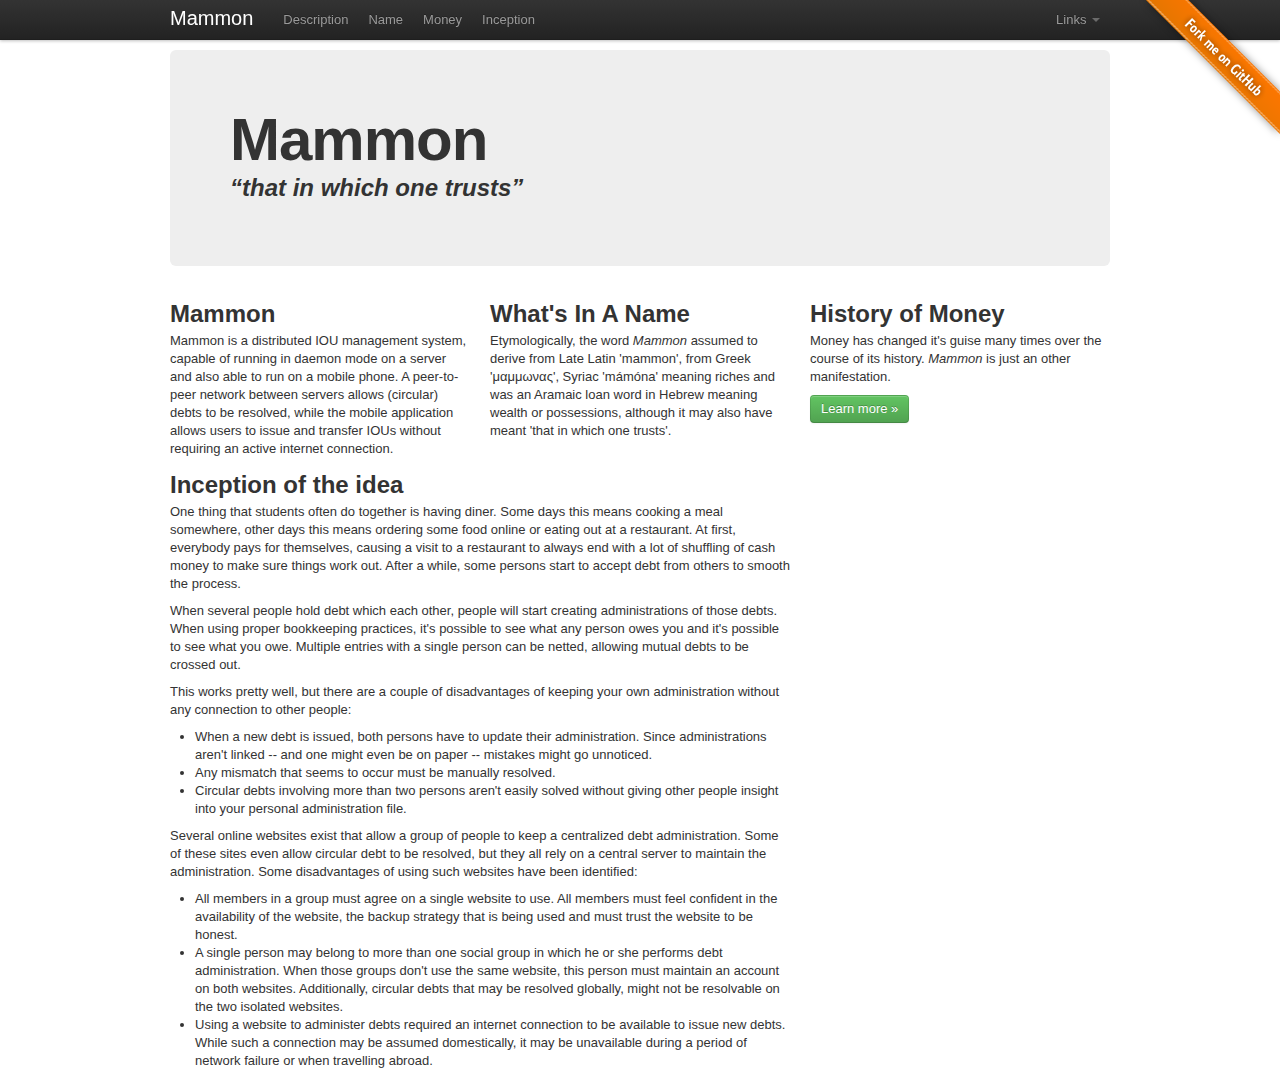
==== index.html @ 9b78225c "Merge pull request #5 from dvberkel/website" ====
<!DOCTYPE html>
<html lang="en">
  <head>
    <title>Mammon</title>
    <link rel="stylesheet" href="css/bootstrap.min.css"/>
    <link rel="stylesheet" href="css/mammon.css"/>
    <script type="text/javascript" src="lib/jquery-1.7.1.min.js"></script>
    <script type="text/javascript" src="lib/bootstrap-dropdown.js"></script>
    <script type="text/javascript" src="js/mammon.js"></script>
  </head>
  <body>
    <div class="navbar navbar-fixed-top">
      <div class="navbar-inner">
	<div class="container">
	  <a class="brand" href="#">Mammon</a>
	  <ul class="nav">
	    <li><a href="#description">Description</a></li>
	    <li><a href="#name">Name</a></li>
	    <li><a href="#history">Money</a></li>
	    <li><a href="#inception">Inception</a></li>
	  </ul>
	  <ul class="nav pull-right">
	    <li class="dropdown">
	      <a class="dropdown-toggle" data-toggle="dropdown" href="#">
		Links
		<b class="caret"></b>
	      </a>
	      <ul class="dropdown-menu">
		<li><a href="https://github.com/phedny/Mammon/wiki">Wiki</a></li>
		<li><a href="https://trello.com/board/mammon/4f639dd1d07a7b10213890c5">Trello</a></li>
	      </ul>
	    </li>
	  </ul>
	</div>
      </div>
    </div>
    <div class="container">
      <div class="hero-unit">
	<h1>Mammon</h1>
	<h2 class="sub-title">&#8220;that in which one trusts&#8221;</h2>
      </div>
      <div class="row">
	<div id="description" class="span4">
	  <h2>Mammon</h2>
	  <p>
	    Mammon is a distributed IOU management system, capable of
	    running in daemon mode on a server and also able to run on
	    a mobile phone. A peer-to-peer network between servers
	    allows (circular) debts to be resolved, while the mobile
	    application allows users to issue and transfer IOUs
	    without requiring an active internet connection. 
	  </p>
	</div>
	<div id="name" class="span4">
	  <h2>What's In A Name</h2>
	  <p>
	    Etymologically, the word <em>Mammon</em> assumed to derive
	    from Late Latin 'mammon', from Greek '&mu;&alpha;&mu;&mu;&omega;&nu;&alpha;&sigmaf;', Syriac
	    'm&aacute;m&oacute;na' meaning riches and was an Aramaic loan word in
	    Hebrew meaning wealth or possessions, although it
	    may also have meant 'that in which one trusts'.
	  </p>
	</div>
	<div id="history" class="span4">
	  <h2>History of Money</h2>
	  <p>
	    Money has changed it's guise many times over the course of
	    its history. <em>Mammon</em> is just an other manifestation.
	  </p>
	  <a class="btn btn-success" href="money.html">Learn more &raquo;</a>
	</div>
      </div>
      <div class="row">
        <div id="inception" class="span8">
          <h2>Inception of the idea</h2>
          <p>
            One thing that students often do together is having diner. Some
            days this means cooking a meal somewhere, other days this means
            ordering some food online or eating out at a restaurant. At first,
            everybody pays for themselves, causing a visit to a restaurant to
            always end with a lot of shuffling of cash money to make sure
            things work out. After a while, some persons start to accept debt
            from others to smooth the process.
          </p>
          <p>
            When several people hold debt which each other, people will start
            creating administrations of those debts. When using proper
            bookkeeping practices, it's possible to see what any person owes
            you and it's possible to see what you owe. Multiple entries with
            a single person can be netted, allowing mutual debts to be
            crossed out.
          </p>
          <p>
            This works pretty well, but there are a couple of disadvantages
            of keeping your own administration without any connection to other
            people:
            <ul>
              <li>
                When a new debt is issued, both persons have to update their
                administration. Since administrations aren't linked -- and
                one might even be on paper -- mistakes might go unnoticed.
              </li>
              <li>
                Any mismatch that seems to occur must be manually resolved.
              </li>
              <li>
                Circular debts involving more than two persons aren't easily
                solved without giving other people insight into your personal
                administration file.
              </li>
            </ul>
          </p>
          <p>
            Several online websites exist that allow a group of people to
            keep a centralized debt administration. Some of these sites even
            allow circular debt to be resolved, but they all rely on a
            central server to maintain the administration. Some disadvantages
            of using such websites have been identified:
            <ul>
              <li>
                All members in a group must agree on a single website to use.
                All members must feel confident in the availability of the
                website, the backup strategy that is being used and must trust
                the website to be honest.
              </li>
              <li>
                A single person may belong to more than one social group in
                which he or she performs debt administration. When those groups
                don't use the same website, this person must maintain an
                account on both websites. Additionally, circular debts that may
                be resolved globally, might not be resolvable on the two
                isolated websites.
              </li>
              <li>
                Using a website to administer debts required an internet
                connection to be available to issue new debts. While such a
                connection may be assumed domestically, it may be unavailable
                during a period of network failure or when travelling abroad.
              </li>
            </ul>
          </p>
        </div>
      </div>
    </div>
    <a href="http://github.com/phedny/Mammon"><img class="fork-me" src="image/fork-me.png" alt="Fork me on GitHub"></a>
  </body>
</html>
---- css/mammon.css ----
body {
    margin-top: 50px;
}

.sub-title {
    font-style: italic;
}

.fork-me {
    position: absolute;
    top: 0;
    right: 0;
    border: 0;
    z-index: 10001;
}
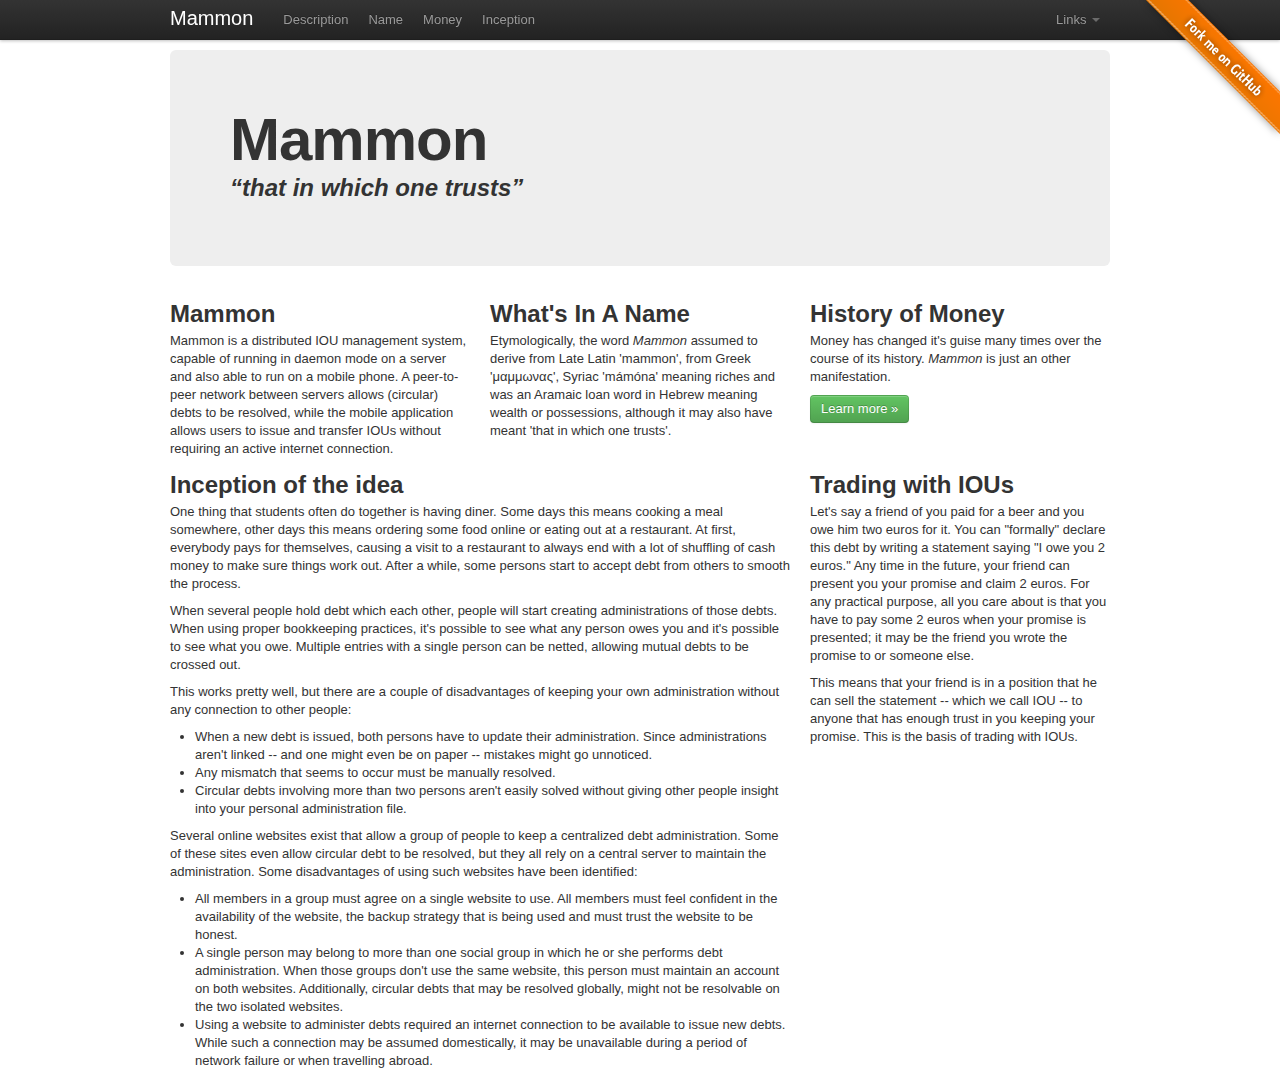
==== commit d2c8841f: "Added a piece on "Trading with IOUs"" ====
--- a/index.html
+++ b/index.html
@@ -140,6 +140,24 @@
             </ul>
           </p>
         </div>
+        <div id="trading" class="span4">
+          <h2>Trading with IOUs</h2>
+          <p>
+            Let's say a friend of you paid for a beer and you owe him two
+            euros for it. You can "formally" declare this debt by writing a
+            statement saying "I owe you 2 euros." Any time in the future, your
+            friend can present you your promise and claim 2 euros. For any
+            practical purpose, all you care about is that you have to pay
+            some 2 euros when your promise is presented; it may be the friend
+            you wrote the promise to or someone else.
+          </p>
+          <p>
+            This means that your friend is in a position that he can sell the
+            statement -- which we call IOU -- to anyone that has enough trust
+            in you keeping your promise. This is the basis of trading with
+            IOUs.
+          </p>
+        </div>
       </div>
     </div>
     <a href="http://github.com/phedny/Mammon"><img class="fork-me" src="image/fork-me.png" alt="Fork me on GitHub"></a>
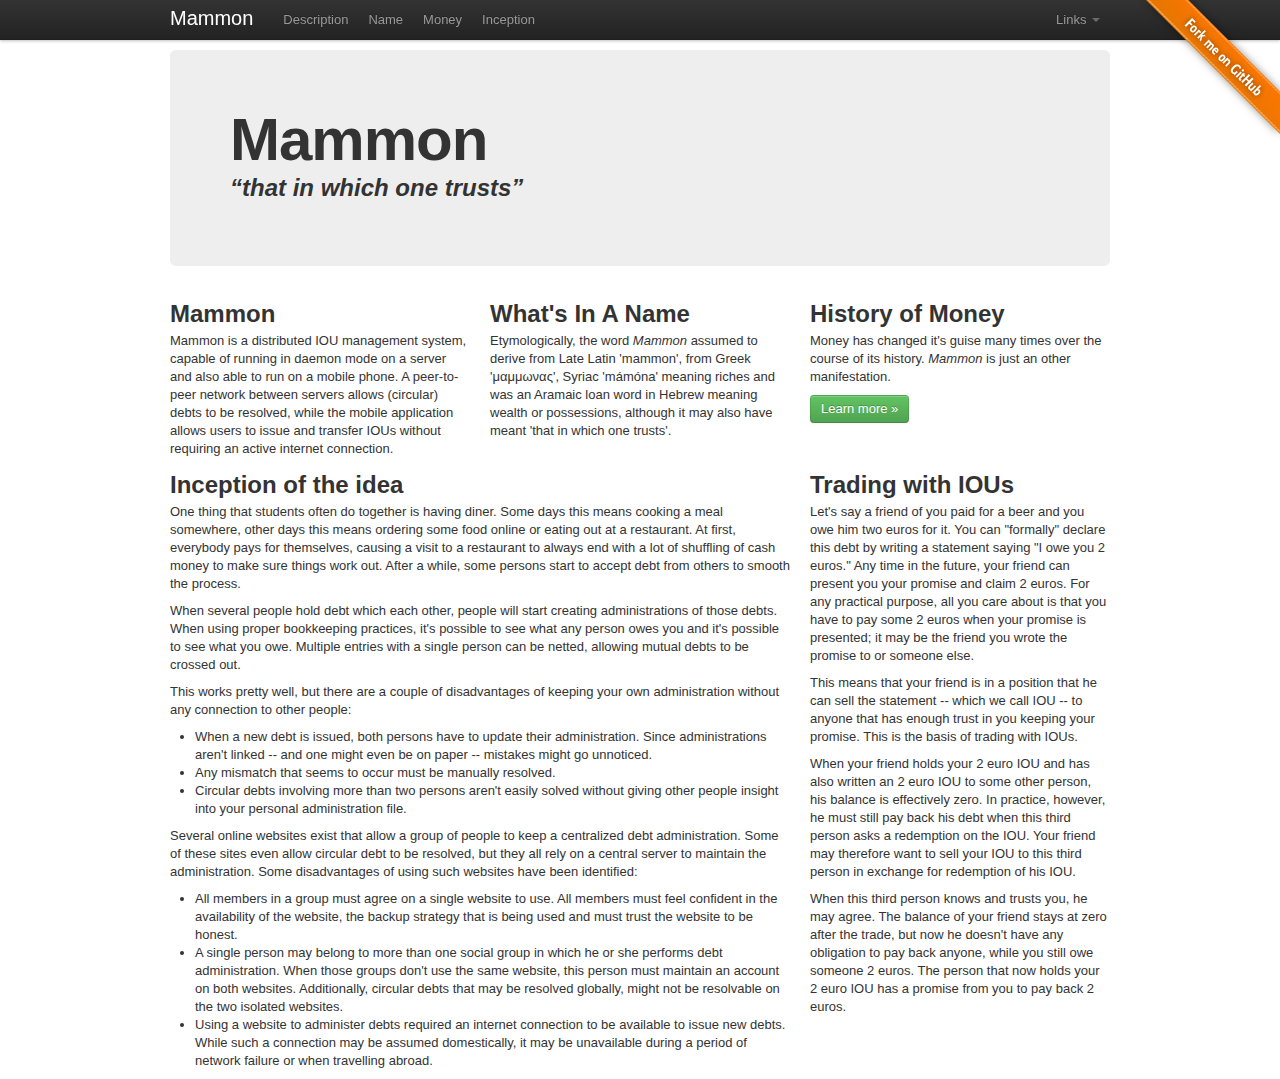
==== commit 7c97cea6: "Finished "Trading with IOUs" section" ====
--- a/index.html
+++ b/index.html
@@ -157,6 +157,21 @@
             in you keeping your promise. This is the basis of trading with
             IOUs.
           </p>
+          <p>
+            When your friend holds your 2 euro IOU and has also written an 2 
+            euro IOU to some other person, his balance is effectively zero.
+            In practice, however, he must still pay back his debt when this
+            third person asks a redemption on the IOU. Your friend may therefore
+            want to sell your IOU to this third person in exchange for
+            redemption of his IOU.
+          </p>
+          <p>
+            When this third person knows and trusts you,
+            he may agree. The balance of your friend stays at zero after the
+            trade, but now he doesn't have any obligation to pay back anyone,
+            while you still owe someone 2 euros. The person that now holds your
+            2 euro IOU has a promise from you to pay back 2 euros.
+          </p>
         </div>
       </div>
     </div>
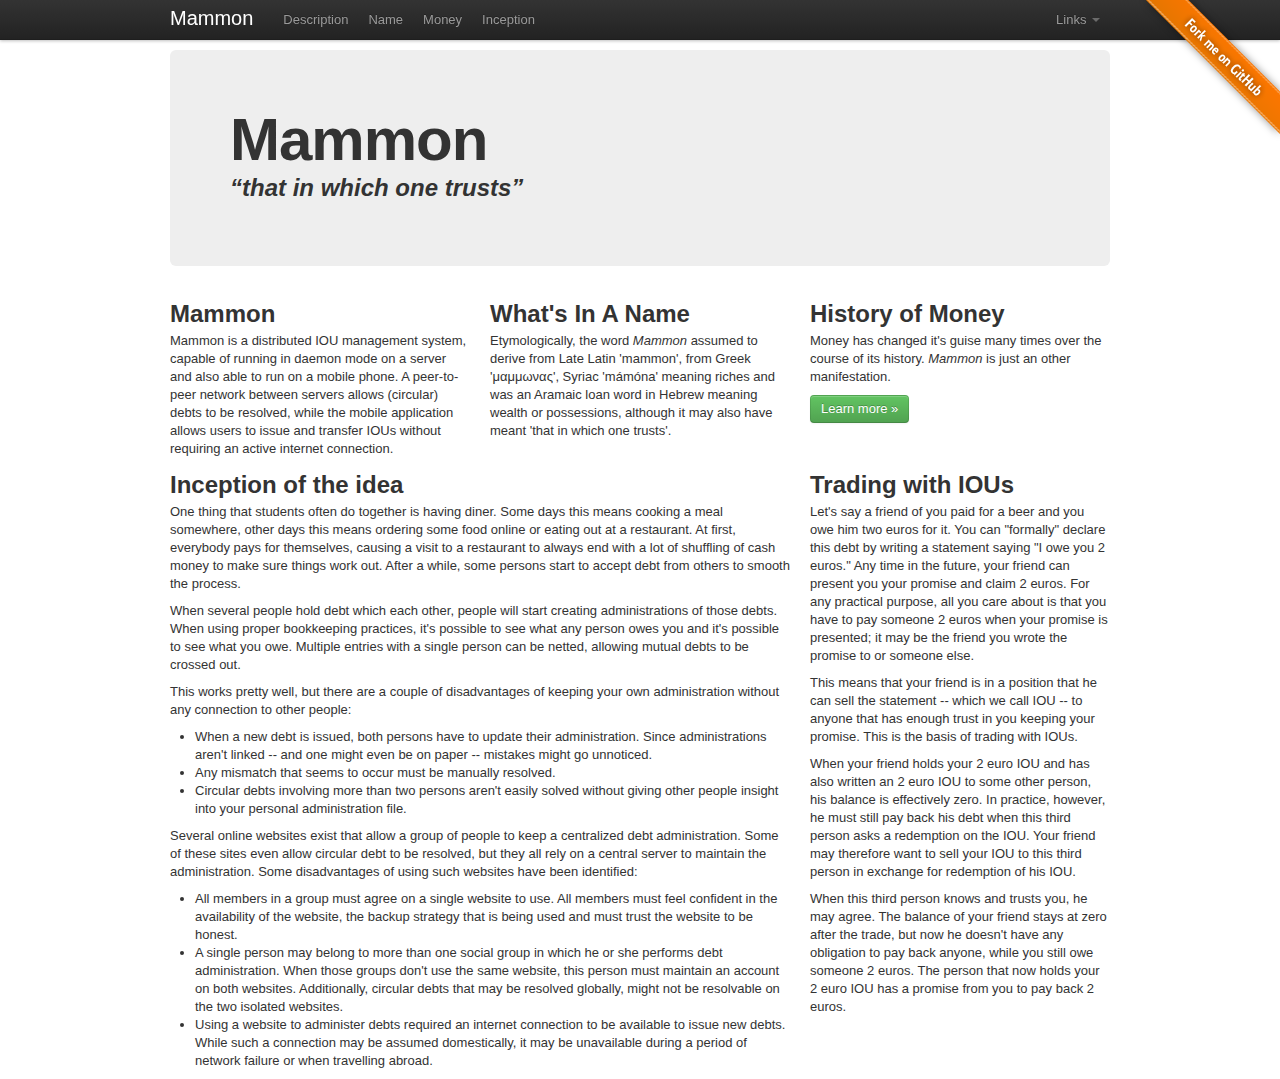
==== commit 982eb6f7: "Fix weird sentence in "Trading with IOUs" section" ====
--- a/index.html
+++ b/index.html
@@ -148,7 +148,7 @@
             statement saying "I owe you 2 euros." Any time in the future, your
             friend can present you your promise and claim 2 euros. For any
             practical purpose, all you care about is that you have to pay
-            some 2 euros when your promise is presented; it may be the friend
+            someone 2 euros when your promise is presented; it may be the friend
             you wrote the promise to or someone else.
           </p>
           <p>
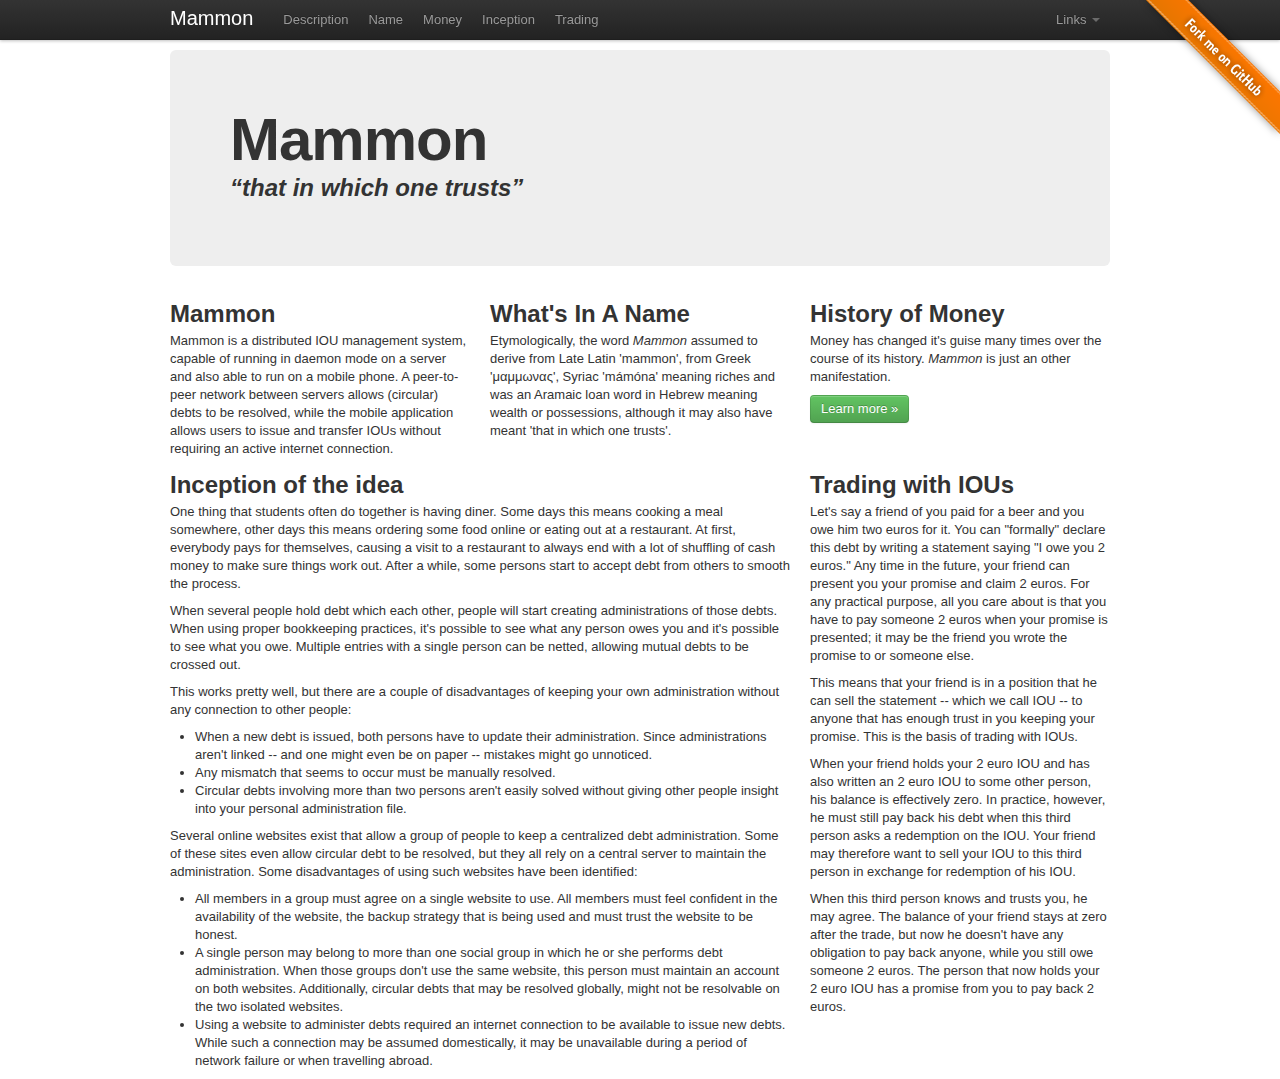
==== commit c97a6b92: "Added link to Trading section" ====
--- a/index.html
+++ b/index.html
@@ -18,6 +18,7 @@
 	    <li><a href="#name">Name</a></li>
 	    <li><a href="#history">Money</a></li>
 	    <li><a href="#inception">Inception</a></li>
+      <li><a href="#trading">Trading</a></li>
 	  </ul>
 	  <ul class="nav pull-right">
 	    <li class="dropdown">
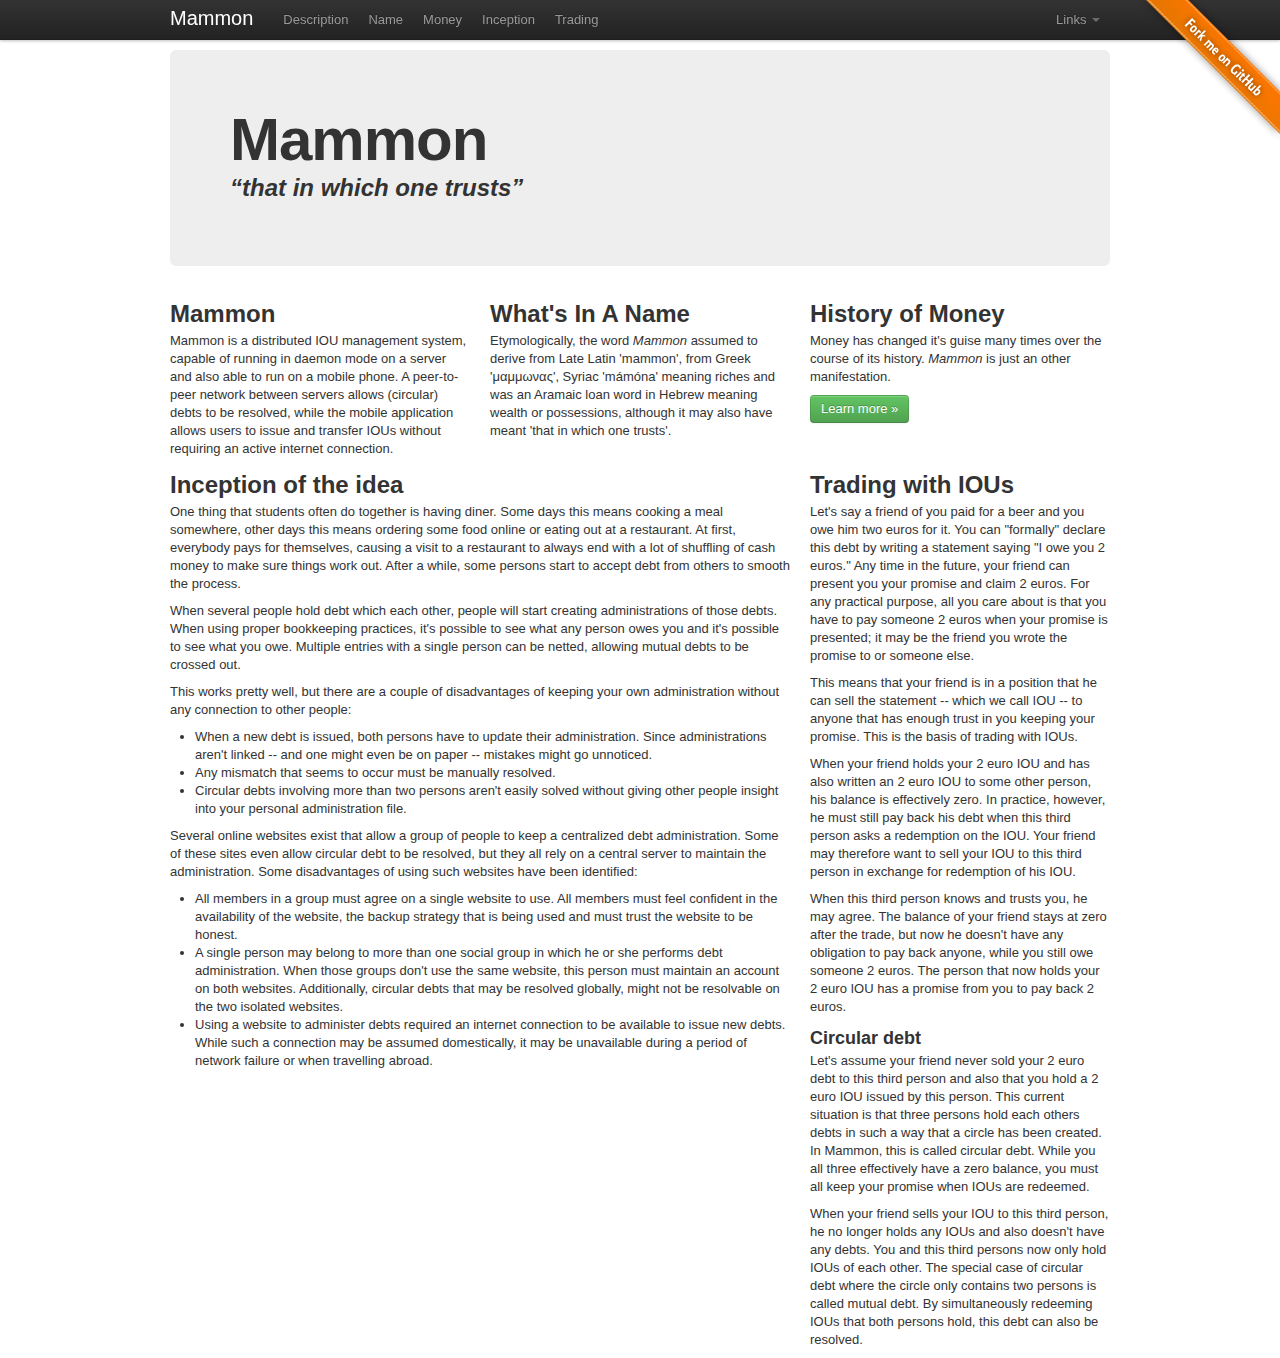
==== commit 009fdbc7: "Added subsection "Circular debt"" ====
--- a/index.html
+++ b/index.html
@@ -173,6 +173,23 @@
             while you still owe someone 2 euros. The person that now holds your
             2 euro IOU has a promise from you to pay back 2 euros.
           </p>
+          <h3>Circular debt</h3>
+          <p>
+            Let's assume your friend never sold your 2 euro debt to this third
+            person and also that you hold a 2 euro IOU issued by this person.
+            This current situation is that three persons hold each others debts
+            in such a way that a circle has been created. In Mammon, this is
+            called circular debt. While you all three effectively have a zero
+            balance, you must all keep your promise when IOUs are redeemed.
+          </p>
+          <p>
+            When your friend sells your IOU to this third person, he no longer
+            holds any IOUs and also doesn't have any debts. You and this third
+            persons now only hold IOUs of each other. The special case of
+            circular debt where the circle only contains two persons is called
+            mutual debt. By simultaneously redeeming IOUs that both persons
+            hold, this debt can also be resolved.
+          </p>
         </div>
       </div>
     </div>
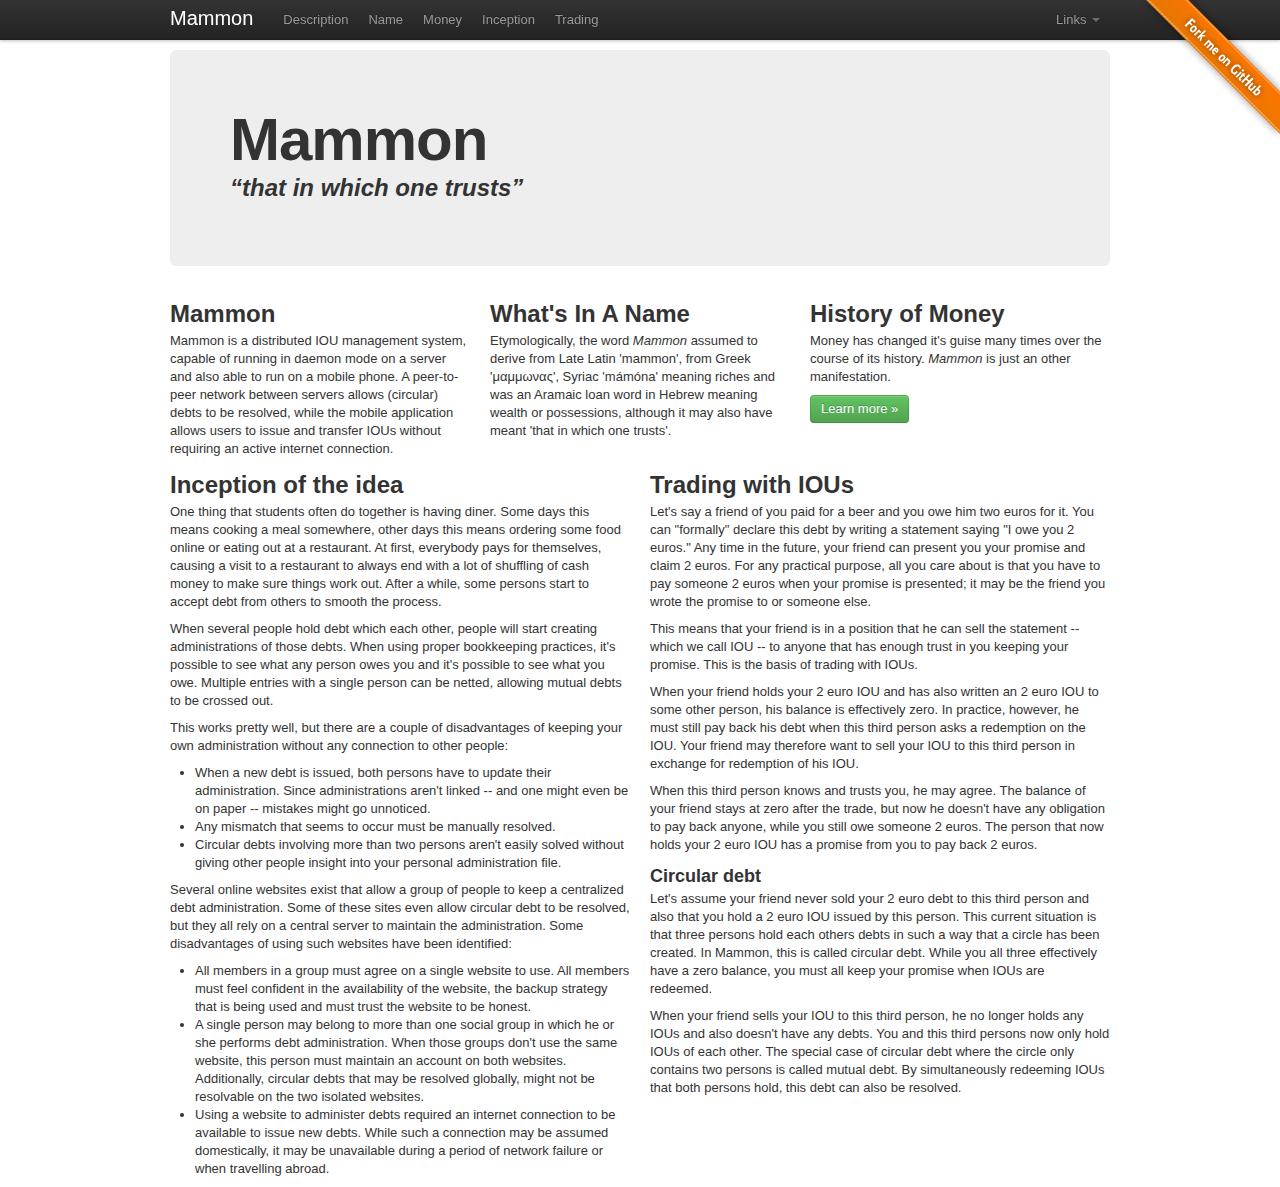
==== commit 8e4a035d: "Changed widths of bottom column" ====
--- a/index.html
+++ b/index.html
@@ -72,7 +72,7 @@
 	</div>
       </div>
       <div class="row">
-        <div id="inception" class="span8">
+        <div id="inception" class="span6">
           <h2>Inception of the idea</h2>
           <p>
             One thing that students often do together is having diner. Some
@@ -141,7 +141,7 @@
             </ul>
           </p>
         </div>
-        <div id="trading" class="span4">
+        <div id="trading" class="span6">
           <h2>Trading with IOUs</h2>
           <p>
             Let's say a friend of you paid for a beer and you owe him two
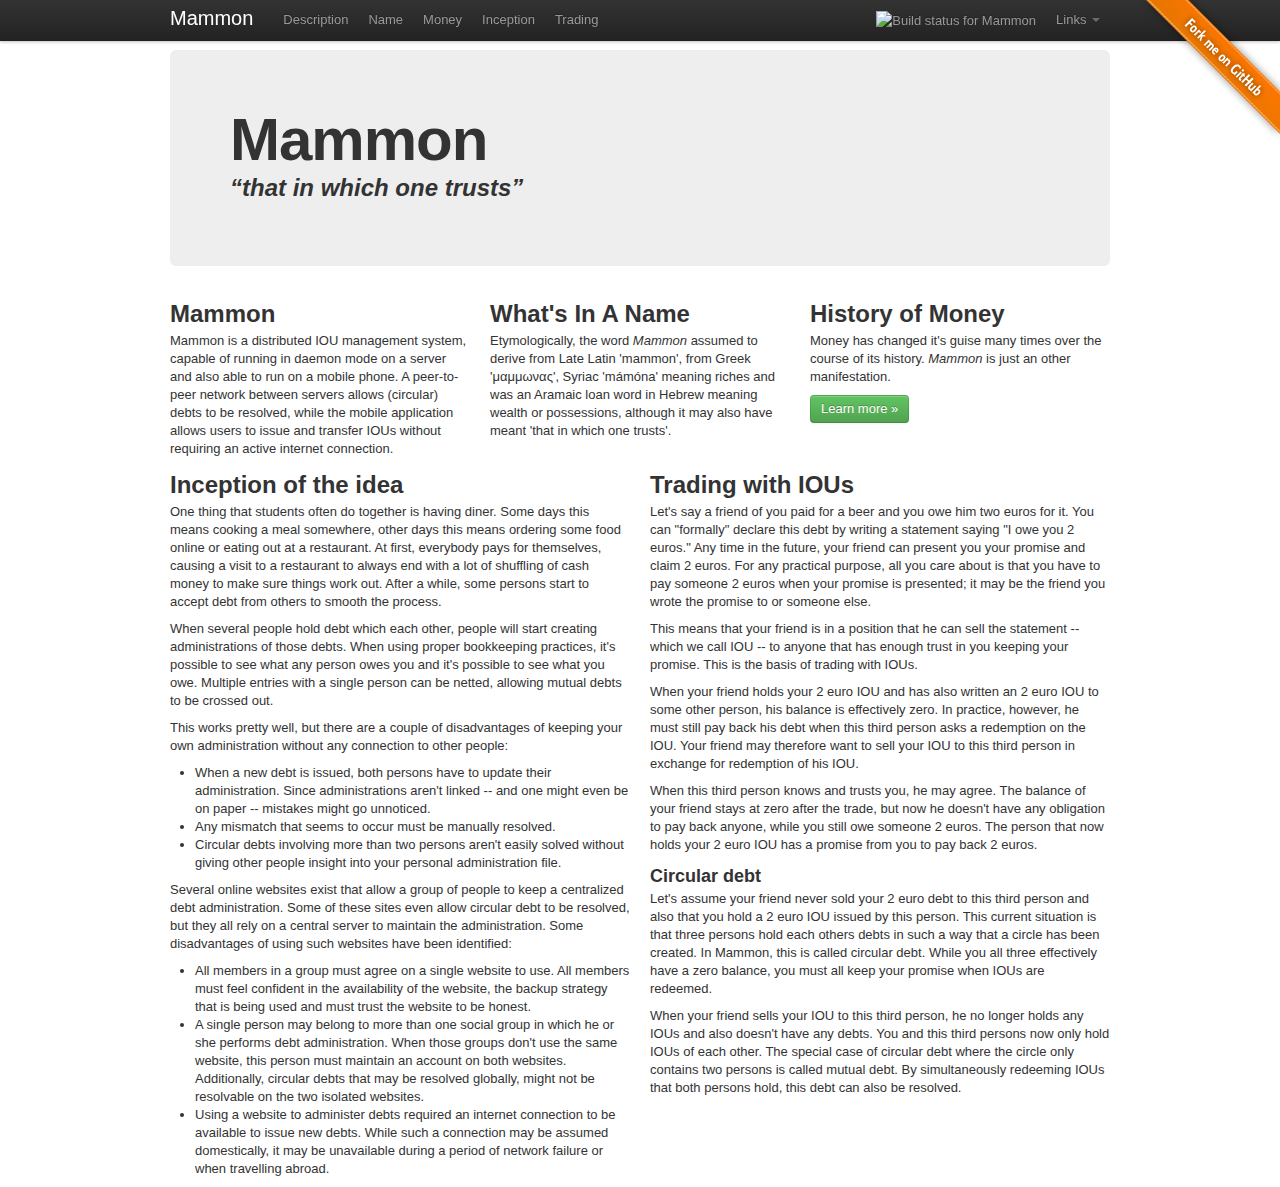
==== commit f1d5fad7: "Build status" ====
--- a/index.html
+++ b/index.html
@@ -18,9 +18,10 @@
 	    <li><a href="#name">Name</a></li>
 	    <li><a href="#history">Money</a></li>
 	    <li><a href="#inception">Inception</a></li>
-      <li><a href="#trading">Trading</a></li>
+	    <li><a href="#trading">Trading</a></li>
 	  </ul>
 	  <ul class="nav pull-right">
+	    <li><a href="http://travis-ci.org/phedny/Mammon"><img alt="Build status for Mammon" src="https://secure.travis-ci.org/phedny/Mammon.png?branch=master"></a></li>
 	    <li class="dropdown">
 	      <a class="dropdown-toggle" data-toggle="dropdown" href="#">
 		Links
